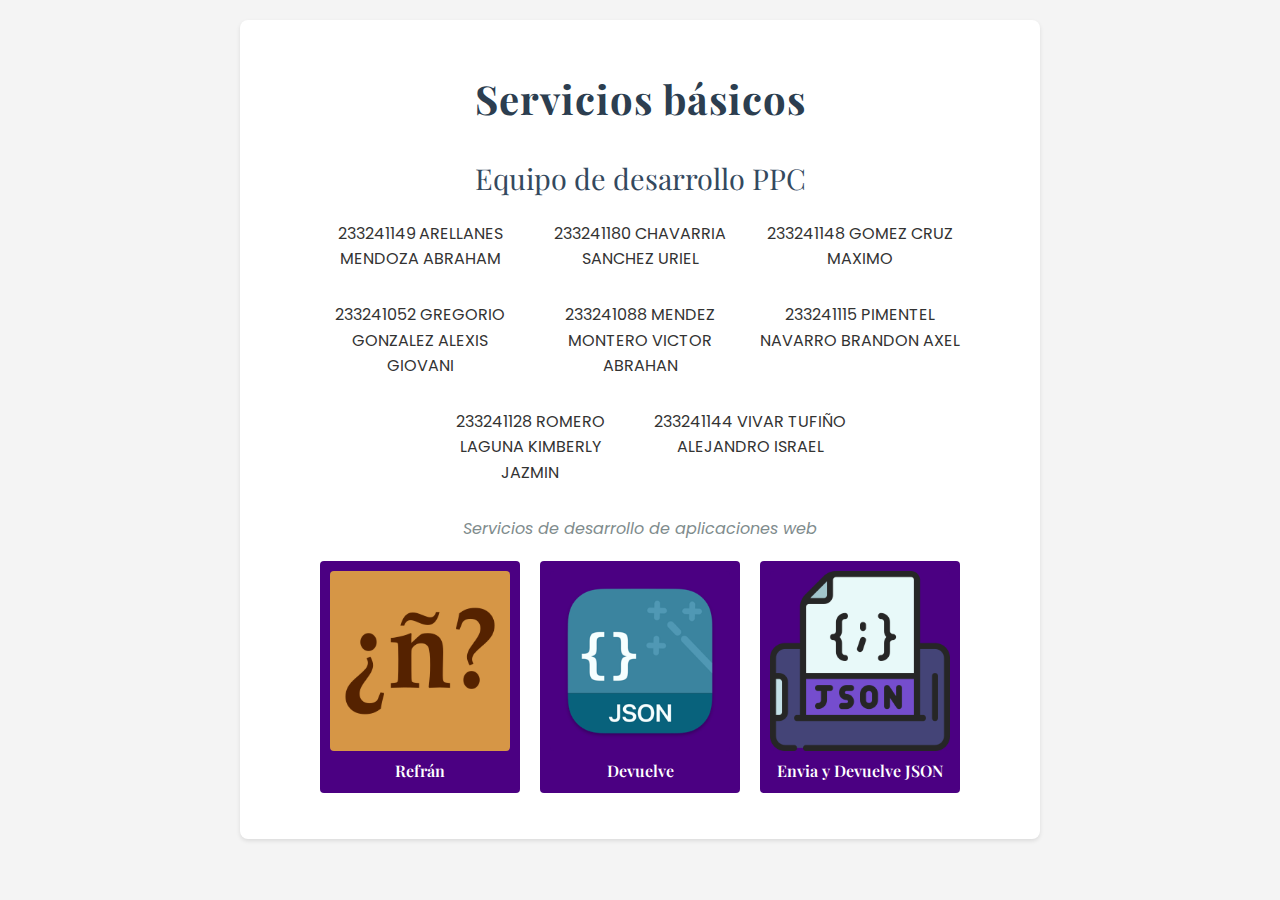
==== index.html @ 448f0c16 "Agotao" ====
<!DOCTYPE html>
<html lang="es">

<head>
    <meta charset="UTF-8">
    <meta name="viewport" content="width=device-width, initial-scale=1.0">
    <title>Menú de Navegación</title>
    <link
        href="https://fonts.googleapis.com/css2?family=Playfair+Display:wght@400;600&family=Poppins:wght@300;400;600&display=swap"
        rel="stylesheet">
</head>

<body>
    <nav>
        <h1>Servicios básicos</h1>
        <h2>Equipo de desarrollo PPC</h2>
        <ul>
            <li>233241149 ARELLANES MENDOZA ABRAHAM</li>
            <li>233241180 CHAVARRIA SANCHEZ URIEL</li>
            <li>233241148 GOMEZ CRUZ MAXIMO</li>
            <li>233241052 GREGORIO GONZALEZ ALEXIS GIOVANI</li>
            <li>233241088 MENDEZ MONTERO VICTOR ABRAHAN</li>
            <li>233241115 PIMENTEL NAVARRO BRANDON AXEL</li>
            <li>233241128 ROMERO LAGUNA KIMBERLY JAZMIN</li>
            <li>233241144 VIVAR TUFIÑO ALEJANDRO ISRAEL</li>
        </ul>
        <p>Servicios de desarrollo de aplicaciones web</p>
        <ul>
            <li>
                <a href="01 REFRAN/index.html">
                    <img src="img/ñ.png" alt="Refrán">
                    Refrán
                </a>
            </li>
            <li>
                <a href="02-DEVUELVEJSOn/index.html">
                    <img src="img/json.png" alt="Devuelve">
                    Devuelve
                </a>
            </li>
            <li>
                <a href="03-ED-JSON/index.html">
                    <img src="img/json2.png" alt="">
                    Envia y Devuelve JSON
                </a>
            </li>
        </ul>
    </nav>
</body>

<style>
    body {
        font-family: 'Poppins', sans-serif;
        line-height: 1.6;
        color: #333;
        max-width: 800px;
        margin: 0 auto;
        padding: 20px;
        background-color: #f4f4f4;
    }

    nav {
        background-color: #fff;
        border-radius: 8px;
        padding: 20px;
        box-shadow: 0 2px 4px rgba(0, 0, 0, 0.1);
        text-align: center;
    }

    h1 {
        font-family: 'Playfair Display', serif;
        color: #2c3e50;
        font-size: 2.5em;
        margin-bottom: 10px;
        letter-spacing: 1px;
    }

    h2 {
        font-family: 'Playfair Display', serif;
        color: #34495e;
        font-size: 1.8em;
        margin-bottom: 20px;
        font-weight: 400;
    }

    ol {
        padding-left: 0;
        list-style-position: inside;
    }

    li {
        margin-bottom: 10px;
    }

    p {
        font-style: italic;
        color: #7f8c8d;
        margin: 20px 0;
    }

    ul {
        list-style-type: none;
        padding: 0;
        display: flex;
        flex-wrap: wrap;
        gap: 20px;
        justify-content: center;
    }

    ul li {
        flex: 0 1 calc(50% - 10px);
        max-width: 200px;
    }

    ul li a {
        display: block;
        text-decoration: none;
        color: #fff;
        background-color: #4b0082;
        padding: 10px;
        border-radius: 4px;
        text-align: center;
        transition: all 0.3s ease;
        font-family: 'Playfair Display', serif;
        font-weight: 600;
    }

    ul li a:hover {
        background-color: #3a006b;
        transform: scale(1.05);
    }

    ul li a img {
        max-width: 100%;
        height: auto;
        border-radius: 4px;
        transition: transform 0.3s ease;
        background-color: #4b0082;
    }

    ul li a:hover img {
        transform: scale(1.1);
    }

    @media (max-width: 600px) {
        ul li {
            flex: 0 1 100%;
        }
    }
</style>

</html>
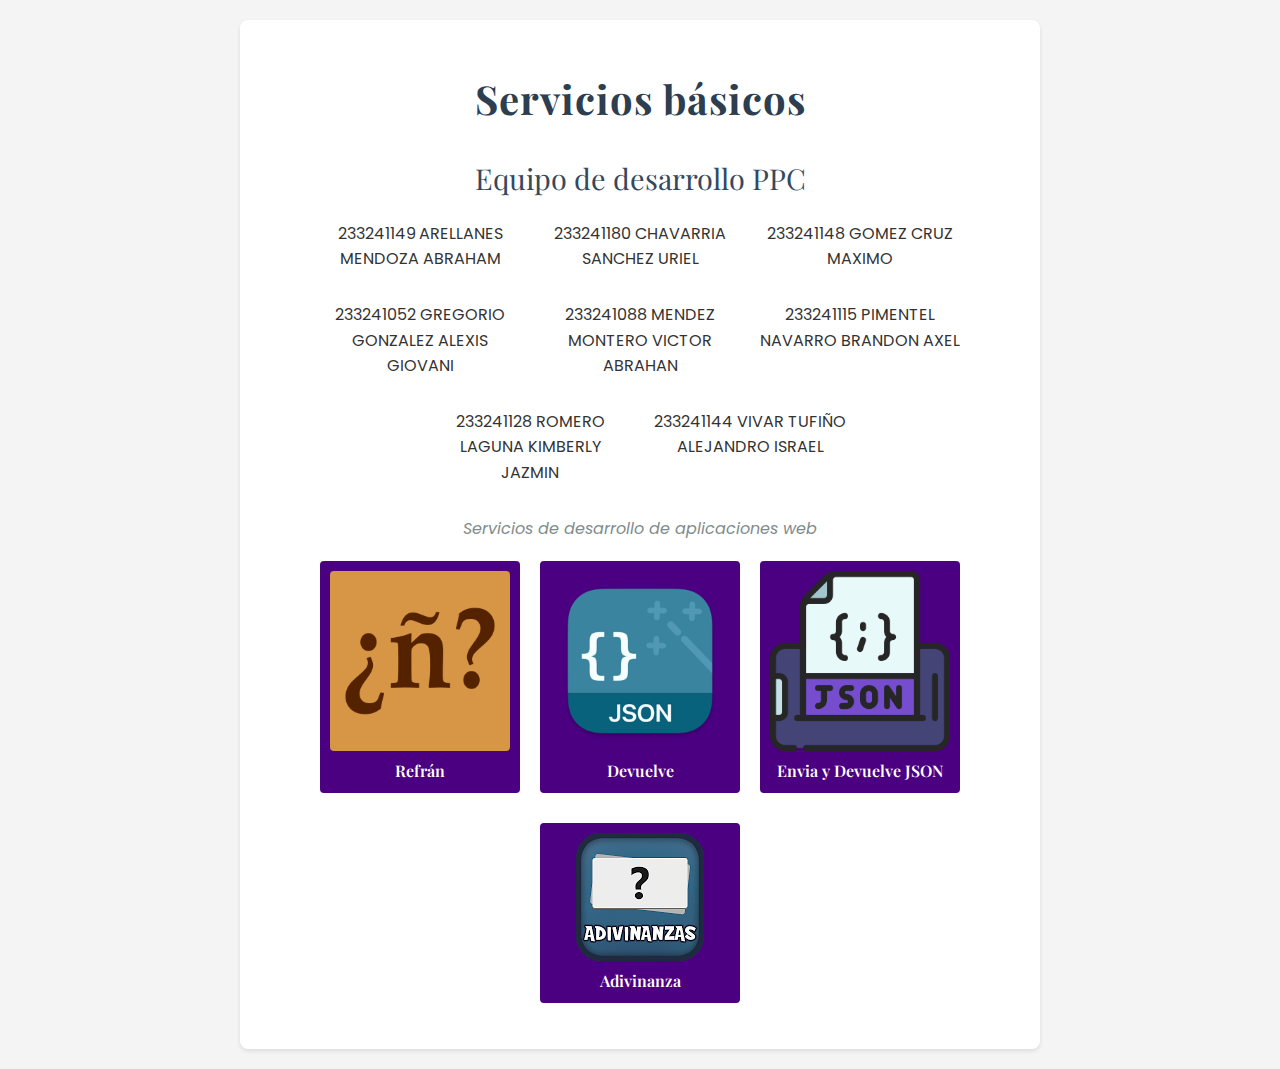
==== commit 81f0394a: "implementando el ejercicio 4" ====
--- a/index.html
+++ b/index.html
@@ -42,6 +42,12 @@
                 <a href="03-ED-JSON/index.html">
                     <img src="img/json2.png" alt="">
                     Envia y Devuelve JSON
+                </a>
+            </li>
+            <li>
+                <a href="04-ADIVINANZA/index.html">
+                    <img src="img/adivinanza.png" alt="">
+                    Adivinanza
                 </a>
             </li>
         </ul>
